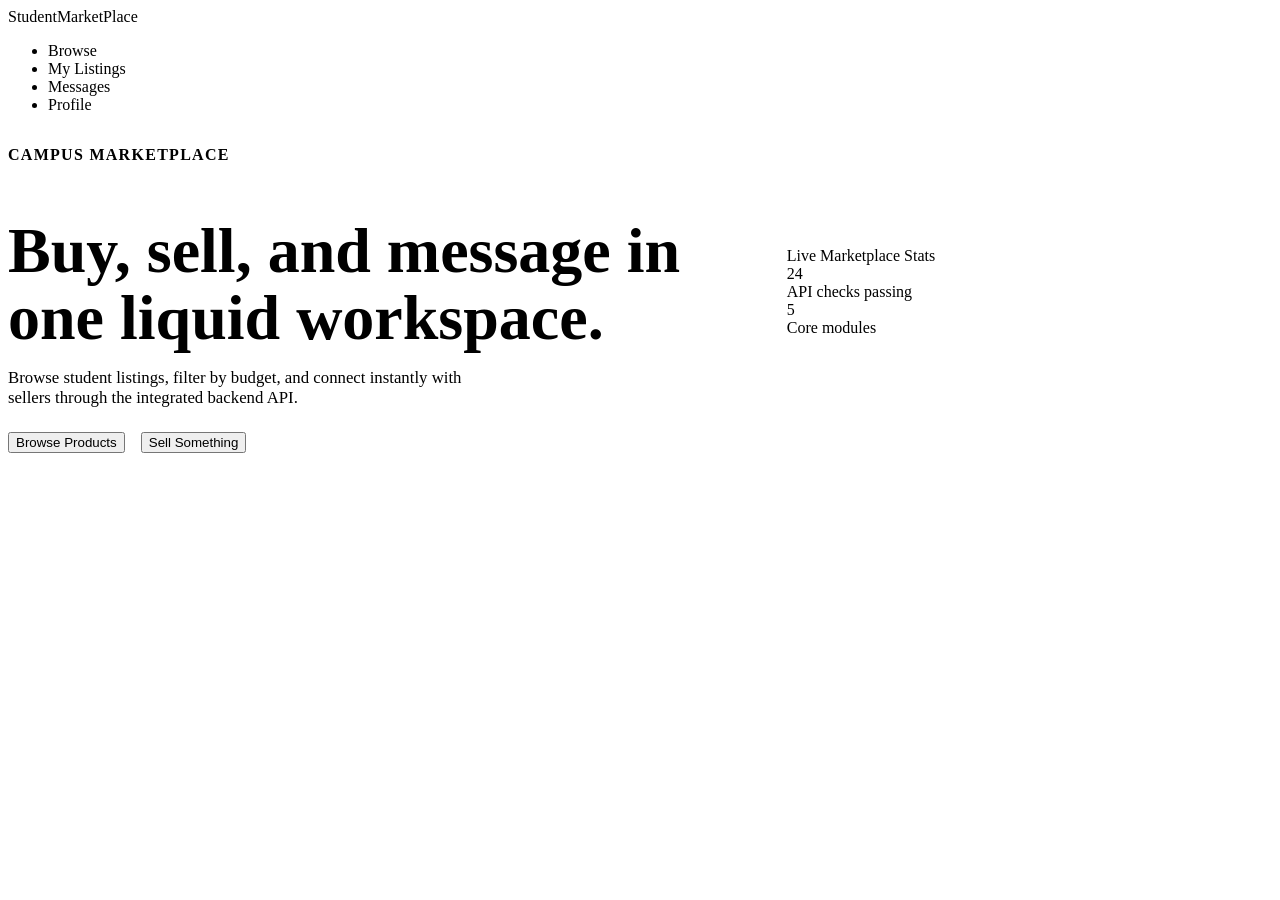
==== src/main/resources/static/index.html @ 42df6d69 "Home Page added" ====
<!DOCTYPE html>
<html lang="en">
<head>
    <meta charset="UTF-8">
    <meta name="viewport" content="width=device-width, initial-scale=1.0">
    <title>Student Marketplace</title>
    <link rel="stylesheet" href="/css/style.css">
</head>
<body>
    <header>
        <nav>
            <div class="logo" onclick="location.href='/'">StudentMarketPlace</div>
            <ul class="nav-links">
                <li><a onclick="loadProducts()">Browse</a></li>
                <li><a onclick="loadPage('/pages/products.html')">My Listings</a></li>
                <li><a onclick="loadPage('/pages/chat.html')">Messages</a></li>
                <li><a onclick="loadPage('/pages/profile.html')">Profile</a></li>
            </ul>
            <div class="auth-buttons"></div>
        </nav>
    </header>

    <div class="container">
        <section class="hero-shell" style="margin-top: 1rem;">
            <div style="display: grid; grid-template-columns: 1.4fr 0.9fr; gap: 1.5rem; align-items: center;">
                <div>
                    <p style="color: var(--primary); font-weight: 800; letter-spacing: 0.08em; text-transform: uppercase; margin-bottom: 0.75rem;">Campus marketplace</p>
                    <h1 style="font-size: clamp(2rem, 5vw, 4.25rem); line-height: 1.05; margin-bottom: 1rem;">Buy, sell, and message in one liquid workspace.</h1>
                    <p style="max-width: 56ch; color: var(--muted); font-size: 1.05rem; margin-bottom: 1.5rem;">Browse student listings, filter by budget, and connect instantly with sellers through the integrated backend API.</p>
                        <div style="display: flex; gap: 1rem; flex-wrap: wrap;">
                        <button class="btn btn-primary" onclick="loadProducts()">Browse Products</button>
                        <button class="btn btn-secondary" onclick="loadPage('/pages/add-product.html')">Sell Something</button>
                    </div>
                </div>
                <div class="card" style="margin-bottom: 0; background: rgba(255,255,255,0.06);">
                    <div class="card-header">Live Marketplace Stats</div>
                    <div class="stats-grid" style="margin-top: 0;">
                        <div class="stat-item">
                            <div class="stat-value">24</div>
                            <div class="stat-label">API checks passing</div>
                        </div>
                        <div class="stat-item">
                            <div class="stat-value">5</div>
                            <div class="stat-label">Core modules</div>
                        </div>
                    </div>
                </div>
            </div>
        </section>

        <div id="searchSection" class="search-panel" style="display: none; margin-top: 1.5rem;">
                <h3 style="margin-bottom: 0.5rem;">Find Products</h3>
                <p style="color: var(--muted); margin-bottom: 1.5rem; font-size: 0.95rem;">Use filters below to discover items that match your needs</p>
                <div style="display: grid; grid-template-columns: repeat(auto-fit, minmax(200px, 1fr)); gap: 1.25rem;">
                    <div class="form-group" style="margin-bottom: 0;">
                        <label for="searchInput" style="margin-bottom: 0.6rem;">Keyword</label>
                        <input type="text" id="searchInput" placeholder="Search by name or description...">
                    </div>
                    <div class="form-group" style="margin-bottom: 0;">
                        <label for="categoryFilter" style="margin-bottom: 0.6rem;">Category</label>
                        <select id="categoryFilter">
                        <option value="">All Categories</option>
                        <option value="books">Books</option>
                        <option value="gadgets">Gadgets</option>
                        <option value="electronics">Electronics</option>
                        <option value="furniture">Furniture</option>
                        <option value="other">Other</option>
                    </select>
                    </div>
                    <div class="form-group" style="margin-bottom: 0;">
                        <label for="minPrice" style="margin-bottom: 0.6rem;">Min Price (₹)</label>
                    <input type="number" id="minPrice" placeholder="Min Price">
                    </div>
                    <div class="form-group" style="margin-bottom: 0;">
                        <label for="maxPrice" style="margin-bottom: 0.6rem;">Max Price (₹)</label>
                    <input type="number" id="maxPrice" placeholder="Max Price">
                </div>
            </div>
                <div style="display: flex; gap: 1rem; margin-top: 1.75rem; flex-wrap: wrap;">
                    <button class="btn btn-primary" onclick="applyFilters()" style="flex: 1; min-width: 150px;">🔍 Search Products</button>
                    <button class="btn btn-secondary" onclick="clearFilters()" style="flex: 1; min-width: 150px;">Reset Filters</button>
                </div>
        </div>

        <div id="addProductSection" style="display: none;">
                <div style="margin-bottom: 2rem; padding: 1.5rem; background: rgba(139, 211, 255, 0.08); border: 1px solid rgba(139, 211, 255, 0.2); border-radius: 14px;">
                    <button class="btn btn-primary" onclick="loadPage('/pages/add-product.html')" style="width: 100%;">
                        ➕ Add New Product to Marketplace
                    </button>
                    <p style="margin-top: 1rem; font-size: 0.9rem; color: var(--muted); text-align: center;">List your items and start earning money today!</p>
                </div>
            </button>
        </div>

        <div id="productsContainer"></div>
    </div>

    <script src="/js/api.js"></script>
    <script>
        // Show/hide search based on authentication
        function updateUI() {
            const isAuthenticated = TokenManager.isAuthenticated();
            document.getElementById('searchSection').style.display = isAuthenticated ? 'block' : 'none';
            document.getElementById('addProductSection').style.display = isAuthenticated ? 'block' : 'none';
        }

        // Load products
        async function loadProducts() {
            if (!TokenManager.isAuthenticated()) {
                UI.redirectTo('/pages/login.html');
                return;
            }

            try {
                const response = await API.get('/products?page=0&size=12&sortBy=createdAt&direction=DESC');
                displayProducts(response.content || response);
            } catch (error) {
                UI.showAlert('Failed to load products', 'error');
            }
        }

        // Display products
        function displayProducts(products) {
            const container = document.getElementById('productsContainer');
            
            if (!products || products.length === 0) {
                container.innerHTML = '<div class="empty-state"><p>No products found</p></div>';
                return;
            }

            container.innerHTML = '<div class="products-grid">' + 
                products.map(product => `
                    <div class="product-card" onclick="viewProduct('${product.id}')">
                        <img src="${product.imageUrls?.[0] || 'https://via.placeholder.com/250x200?text=No+Image'}" alt="${product.title}" class="product-image">
                        <div class="product-info">
                            <div class="product-title">${product.title}</div>
                            <div class="product-price">₹${Number(product.price || 0).toFixed(2)}</div>
                            <div class="product-seller">${product.sellerName || 'Unknown seller'}</div>
                            <div class="product-category">${product.category}</div>
                        </div>
                    </div>
                `).join('') + 
            '</div>';
        }

        // View product details
        function viewProduct(productId) {
            if (!TokenManager.isAuthenticated()) {
                UI.redirectTo('/pages/login.html');
                return;
            }
            window.location.href = `/pages/product-detail.html?id=${productId}`;
        }

        // Apply filters
        async function applyFilters() {
            const keyword = document.getElementById('searchInput').value;
            const category = document.getElementById('categoryFilter').value;
            const minPrice = parseFloat(document.getElementById('minPrice').value) || 0;
            const maxPrice = parseFloat(document.getElementById('maxPrice').value) || Number.MAX_VALUE;

            try {
                let url;
                if (keyword) {
                    url = `/products/search?keyword=${keyword}&page=0&size=12`;
                } else if (category) {
                    url = `/products/category/${category}?page=0&size=12`;
                } else if (minPrice > 0 || maxPrice < Number.MAX_VALUE) {
                    url = `/products/price-range?minPrice=${minPrice}&maxPrice=${maxPrice}&page=0&size=12`;
                } else {
                    url = '/products?page=0&size=12';
                }

                const response = await API.get(url);
                displayProducts(response.content);
            } catch (error) {
                UI.showAlert('Search failed', 'error');
            }
        }

        // Clear filters
        function clearFilters() {
            document.getElementById('searchInput').value = '';
            document.getElementById('categoryFilter').value = '';
            document.getElementById('minPrice').value = '';
            document.getElementById('maxPrice').value = '';
            loadProducts();
        }

        // Load page
        function loadPage(page) {
            window.location.href = page;
        }

        // Initialize on load
        document.addEventListener('DOMContentLoaded', () => {
            updateUI();
            if (TokenManager.isAuthenticated()) {
                loadProducts();
            }
        });
    </script>
</body>
</html>
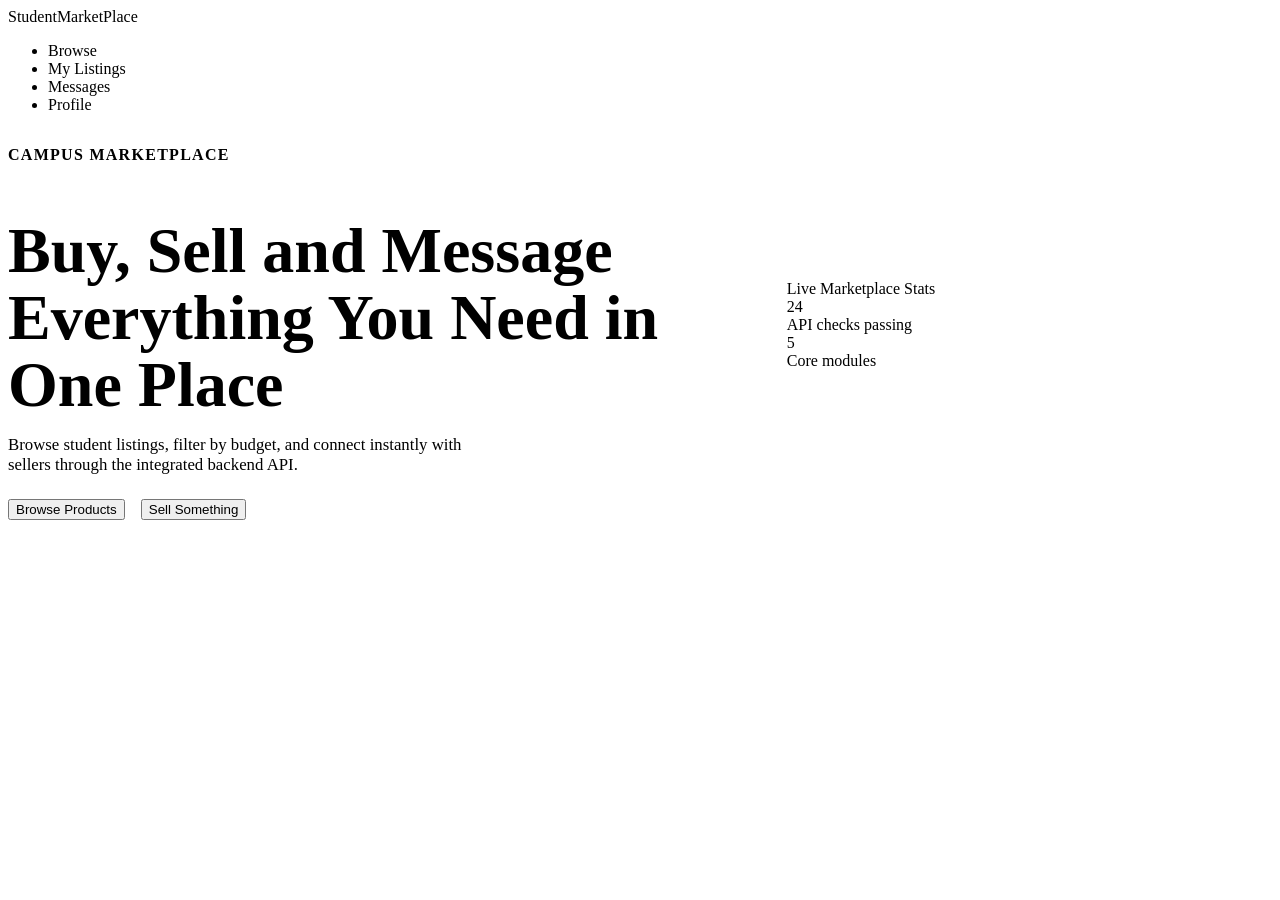
==== commit 0bc3b9c3: "Harden auth flows and stabilize frontend pages" ====
--- a/src/main/resources/static/index.html
+++ b/src/main/resources/static/index.html
@@ -25,9 +25,9 @@
             <div style="display: grid; grid-template-columns: 1.4fr 0.9fr; gap: 1.5rem; align-items: center;">
                 <div>
                     <p style="color: var(--primary); font-weight: 800; letter-spacing: 0.08em; text-transform: uppercase; margin-bottom: 0.75rem;">Campus marketplace</p>
-                    <h1 style="font-size: clamp(2rem, 5vw, 4.25rem); line-height: 1.05; margin-bottom: 1rem;">Buy, sell, and message in one liquid workspace.</h1>
+                    <h1 style="font-size: clamp(2rem, 5vw, 4.25rem); line-height: 1.05; margin-bottom: 1rem;">Buy, Sell and Message Everything You Need in One Place</h1>
                     <p style="max-width: 56ch; color: var(--muted); font-size: 1.05rem; margin-bottom: 1.5rem;">Browse student listings, filter by budget, and connect instantly with sellers through the integrated backend API.</p>
-                        <div style="display: flex; gap: 1rem; flex-wrap: wrap;">
+                    <div style="display: flex; gap: 1rem; flex-wrap: wrap;">
                         <button class="btn btn-primary" onclick="loadProducts()">Browse Products</button>
                         <button class="btn btn-secondary" onclick="loadPage('/pages/add-product.html')">Sell Something</button>
                     </div>
@@ -49,16 +49,16 @@
         </section>
 
         <div id="searchSection" class="search-panel" style="display: none; margin-top: 1.5rem;">
-                <h3 style="margin-bottom: 0.5rem;">Find Products</h3>
-                <p style="color: var(--muted); margin-bottom: 1.5rem; font-size: 0.95rem;">Use filters below to discover items that match your needs</p>
-                <div style="display: grid; grid-template-columns: repeat(auto-fit, minmax(200px, 1fr)); gap: 1.25rem;">
-                    <div class="form-group" style="margin-bottom: 0;">
-                        <label for="searchInput" style="margin-bottom: 0.6rem;">Keyword</label>
-                        <input type="text" id="searchInput" placeholder="Search by name or description...">
-                    </div>
-                    <div class="form-group" style="margin-bottom: 0;">
-                        <label for="categoryFilter" style="margin-bottom: 0.6rem;">Category</label>
-                        <select id="categoryFilter">
+            <h3 style="margin-bottom: 0.5rem;">Find Products</h3>
+            <p style="color: var(--muted); margin-bottom: 1.5rem; font-size: 0.95rem;">Use filters below to discover items that match your needs.</p>
+            <div style="display: grid; grid-template-columns: repeat(auto-fit, minmax(200px, 1fr)); gap: 1.25rem;">
+                <div class="form-group" style="margin-bottom: 0;">
+                    <label for="searchInput" style="margin-bottom: 0.6rem;">Keyword</label>
+                    <input type="text" id="searchInput" placeholder="Search by name or description...">
+                </div>
+                <div class="form-group" style="margin-bottom: 0;">
+                    <label for="categoryFilter" style="margin-bottom: 0.6rem;">Category</label>
+                    <select id="categoryFilter">
                         <option value="">All Categories</option>
                         <option value="books">Books</option>
                         <option value="gadgets">Gadgets</option>
@@ -66,30 +66,29 @@
                         <option value="furniture">Furniture</option>
                         <option value="other">Other</option>
                     </select>
-                    </div>
-                    <div class="form-group" style="margin-bottom: 0;">
-                        <label for="minPrice" style="margin-bottom: 0.6rem;">Min Price (₹)</label>
+                </div>
+                <div class="form-group" style="margin-bottom: 0;">
+                    <label for="minPrice" style="margin-bottom: 0.6rem;">Min Price (Rs)</label>
                     <input type="number" id="minPrice" placeholder="Min Price">
-                    </div>
-                    <div class="form-group" style="margin-bottom: 0;">
-                        <label for="maxPrice" style="margin-bottom: 0.6rem;">Max Price (₹)</label>
+                </div>
+                <div class="form-group" style="margin-bottom: 0;">
+                    <label for="maxPrice" style="margin-bottom: 0.6rem;">Max Price (Rs)</label>
                     <input type="number" id="maxPrice" placeholder="Max Price">
                 </div>
             </div>
-                <div style="display: flex; gap: 1rem; margin-top: 1.75rem; flex-wrap: wrap;">
-                    <button class="btn btn-primary" onclick="applyFilters()" style="flex: 1; min-width: 150px;">🔍 Search Products</button>
-                    <button class="btn btn-secondary" onclick="clearFilters()" style="flex: 1; min-width: 150px;">Reset Filters</button>
-                </div>
+            <div style="display: flex; gap: 1rem; margin-top: 1.75rem; flex-wrap: wrap;">
+                <button class="btn btn-primary" onclick="applyFilters()" style="flex: 1; min-width: 150px;">Search Products</button>
+                <button class="btn btn-secondary" onclick="clearFilters()" style="flex: 1; min-width: 150px;">Reset Filters</button>
+            </div>
         </div>
 
         <div id="addProductSection" style="display: none;">
-                <div style="margin-bottom: 2rem; padding: 1.5rem; background: rgba(139, 211, 255, 0.08); border: 1px solid rgba(139, 211, 255, 0.2); border-radius: 14px;">
-                    <button class="btn btn-primary" onclick="loadPage('/pages/add-product.html')" style="width: 100%;">
-                        ➕ Add New Product to Marketplace
-                    </button>
-                    <p style="margin-top: 1rem; font-size: 0.9rem; color: var(--muted); text-align: center;">List your items and start earning money today!</p>
-                </div>
-            </button>
+            <div style="margin-bottom: 2rem; padding: 1.5rem; background: rgba(139, 211, 255, 0.08); border: 1px solid rgba(139, 211, 255, 0.2); border-radius: 14px;">
+                <button class="btn btn-primary" onclick="loadPage('/pages/add-product.html')" style="width: 100%;">
+                    Add New Product to Marketplace
+                </button>
+                <p style="margin-top: 1rem; font-size: 0.9rem; color: var(--muted); text-align: center;">List your items and start earning money today.</p>
+            </div>
         </div>
 
         <div id="productsContainer"></div>
@@ -97,14 +96,16 @@
 
     <script src="/js/api.js"></script>
     <script>
-        // Show/hide search based on authentication
+        function formatCurrency(value) {
+            return `Rs ${Number(value || 0).toFixed(2)}`;
+        }
+
         function updateUI() {
             const isAuthenticated = TokenManager.isAuthenticated();
             document.getElementById('searchSection').style.display = isAuthenticated ? 'block' : 'none';
             document.getElementById('addProductSection').style.display = isAuthenticated ? 'block' : 'none';
         }
 
-        // Load products
         async function loadProducts() {
             if (!TokenManager.isAuthenticated()) {
                 UI.redirectTo('/pages/login.html');
@@ -115,46 +116,44 @@
                 const response = await API.get('/products?page=0&size=12&sortBy=createdAt&direction=DESC');
                 displayProducts(response.content || response);
             } catch (error) {
-                UI.showAlert('Failed to load products', 'error');
-            }
-        }
-
-        // Display products
+                UI.showAlert(error.message || 'Failed to load products', 'error');
+            }
+        }
+
         function displayProducts(products) {
             const container = document.getElementById('productsContainer');
-            
+
             if (!products || products.length === 0) {
                 container.innerHTML = '<div class="empty-state"><p>No products found</p></div>';
                 return;
             }
 
-            container.innerHTML = '<div class="products-grid">' + 
+            container.innerHTML = '<div class="products-grid">' +
                 products.map(product => `
                     <div class="product-card" onclick="viewProduct('${product.id}')">
                         <img src="${product.imageUrls?.[0] || 'https://via.placeholder.com/250x200?text=No+Image'}" alt="${product.title}" class="product-image">
                         <div class="product-info">
                             <div class="product-title">${product.title}</div>
-                            <div class="product-price">₹${Number(product.price || 0).toFixed(2)}</div>
+                            <div class="product-price">${formatCurrency(product.price)}</div>
                             <div class="product-seller">${product.sellerName || 'Unknown seller'}</div>
                             <div class="product-category">${product.category}</div>
                         </div>
                     </div>
-                `).join('') + 
+                `).join('') +
             '</div>';
         }
 
-        // View product details
         function viewProduct(productId) {
             if (!TokenManager.isAuthenticated()) {
                 UI.redirectTo('/pages/login.html');
                 return;
             }
+
             window.location.href = `/pages/product-detail.html?id=${productId}`;
         }
 
-        // Apply filters
         async function applyFilters() {
-            const keyword = document.getElementById('searchInput').value;
+            const keyword = document.getElementById('searchInput').value.trim();
             const category = document.getElementById('categoryFilter').value;
             const minPrice = parseFloat(document.getElementById('minPrice').value) || 0;
             const maxPrice = parseFloat(document.getElementById('maxPrice').value) || Number.MAX_VALUE;
@@ -162,9 +161,9 @@
             try {
                 let url;
                 if (keyword) {
-                    url = `/products/search?keyword=${keyword}&page=0&size=12`;
+                    url = `/products/search?keyword=${encodeURIComponent(keyword)}&page=0&size=12`;
                 } else if (category) {
-                    url = `/products/category/${category}?page=0&size=12`;
+                    url = `/products/category/${encodeURIComponent(category)}?page=0&size=12`;
                 } else if (minPrice > 0 || maxPrice < Number.MAX_VALUE) {
                     url = `/products/price-range?minPrice=${minPrice}&maxPrice=${maxPrice}&page=0&size=12`;
                 } else {
@@ -172,13 +171,12 @@
                 }
 
                 const response = await API.get(url);
-                displayProducts(response.content);
+                displayProducts(response.content || response);
             } catch (error) {
-                UI.showAlert('Search failed', 'error');
-            }
-        }
-
-        // Clear filters
+                UI.showAlert(error.message || 'Search failed', 'error');
+            }
+        }
+
         function clearFilters() {
             document.getElementById('searchInput').value = '';
             document.getElementById('categoryFilter').value = '';
@@ -187,12 +185,10 @@
             loadProducts();
         }
 
-        // Load page
         function loadPage(page) {
             window.location.href = page;
         }
 
-        // Initialize on load
         document.addEventListener('DOMContentLoaded', () => {
             updateUI();
             if (TokenManager.isAuthenticated()) {
